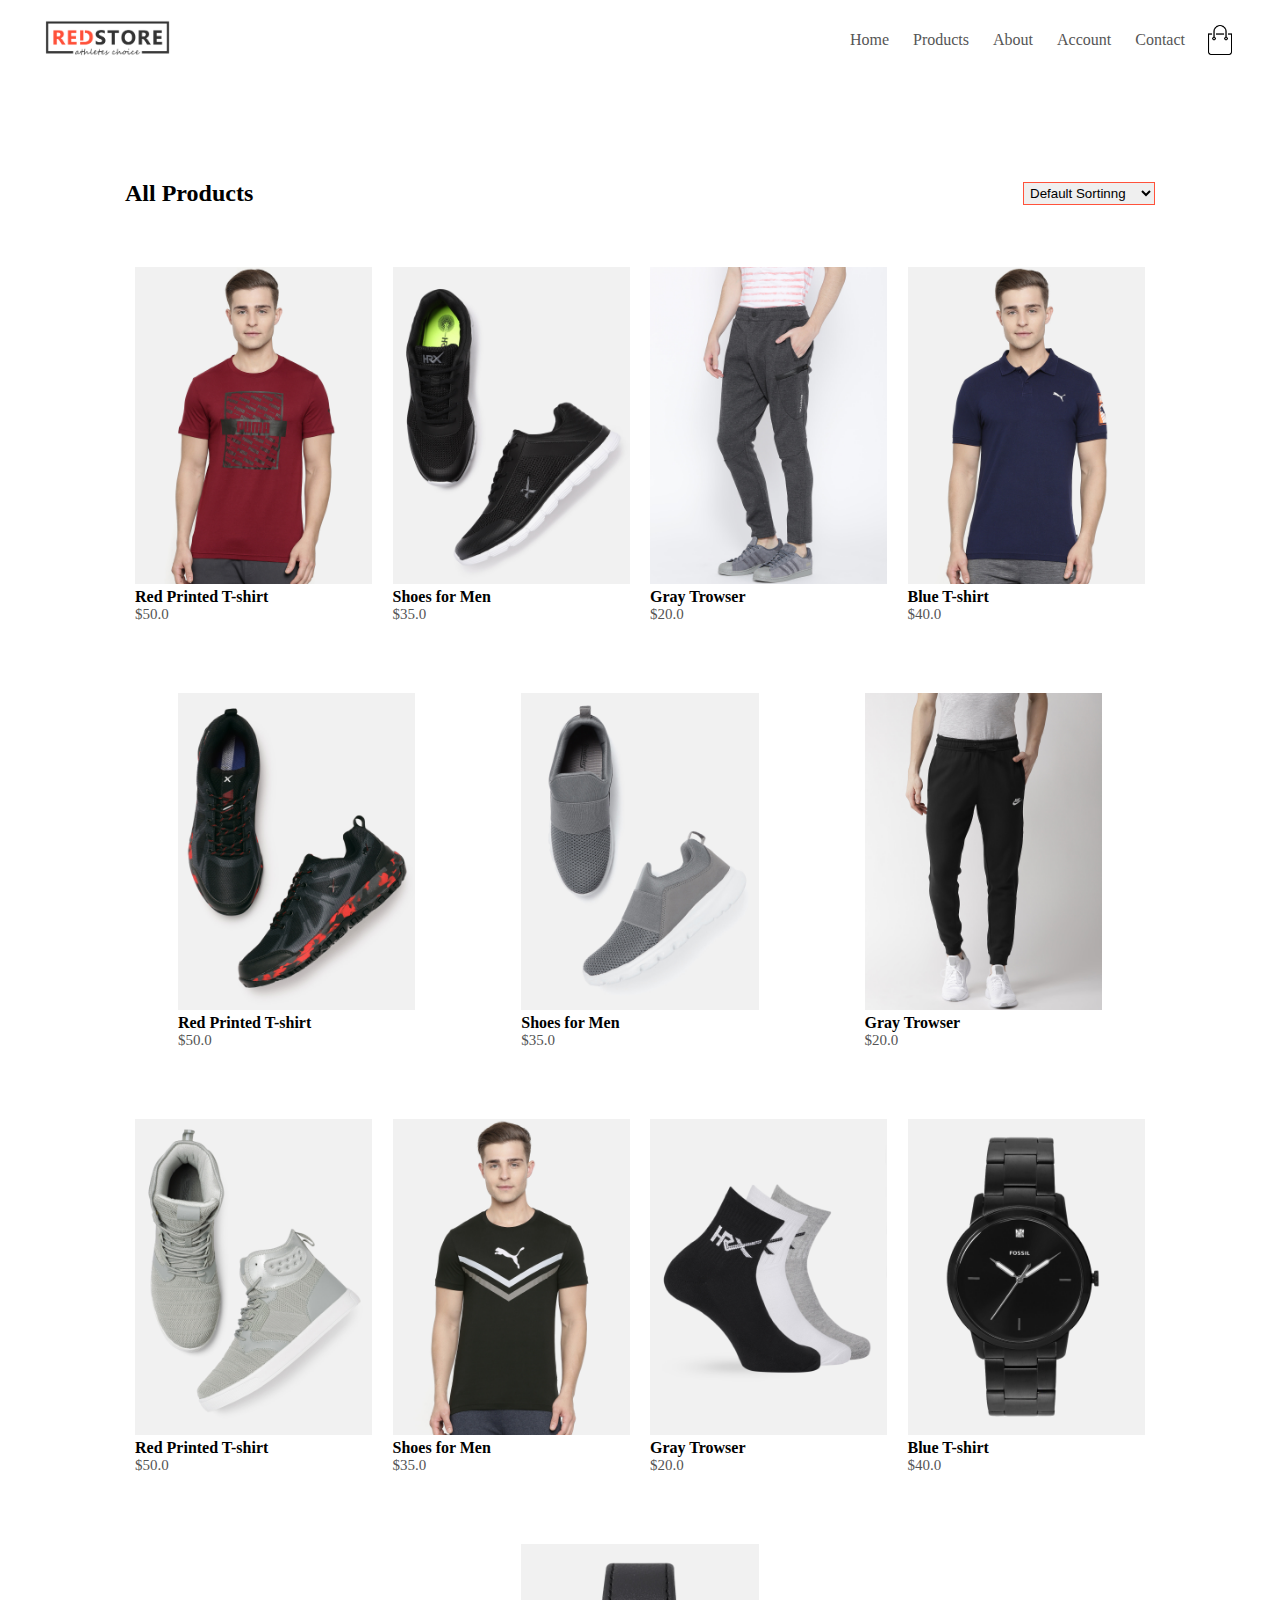
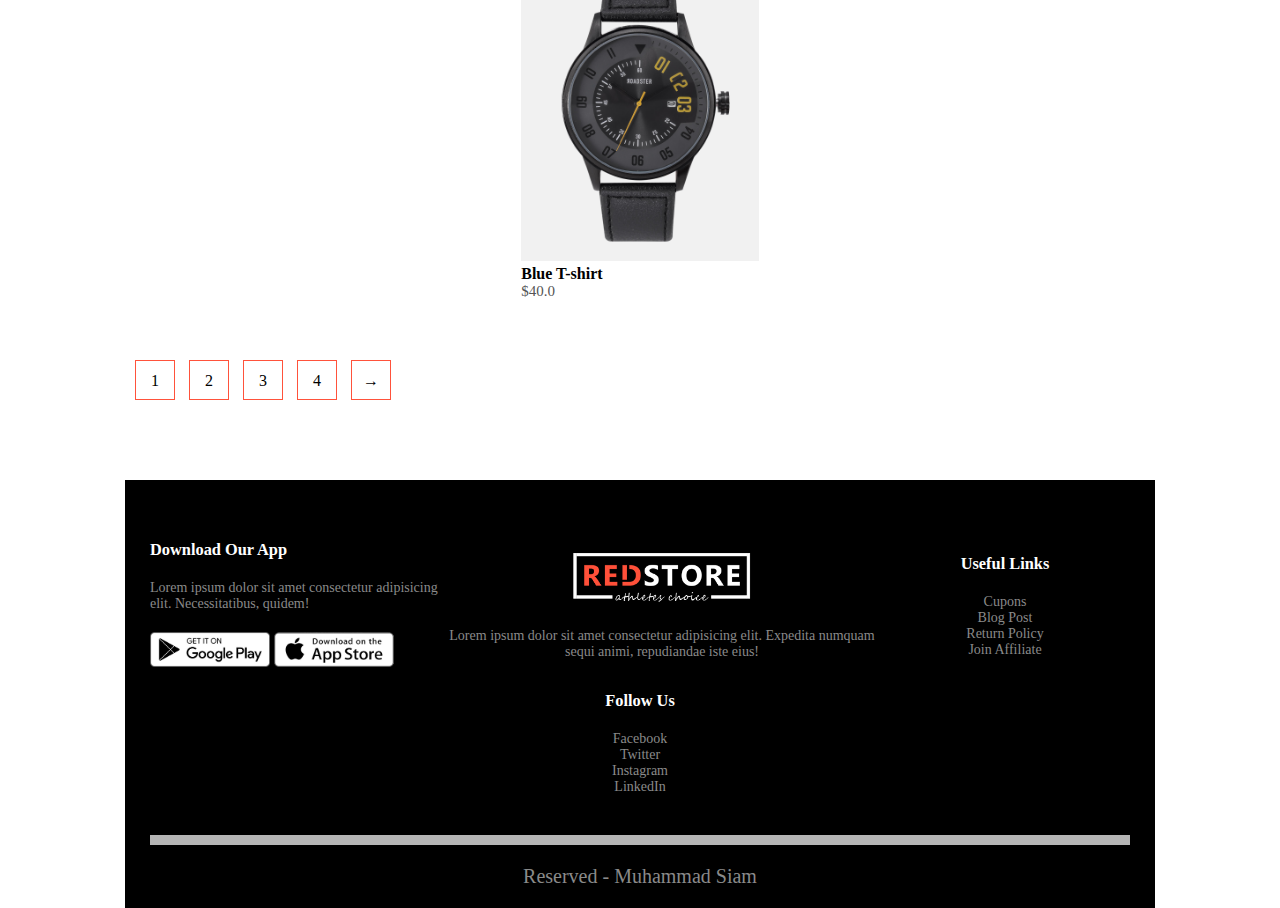
==== product.html @ 29e61f6c "product page added" ====
<!DOCTYPE html>
<html lang="en">
  <head>
    <meta charset="UTF-8" />
    <meta name="viewport" content="width=device-width, inital-scale=1.0">
    <meta http-equiv="X-UA-Compatible" content="IE=edge" />
    <meta name="viewport" content="width=device-width, initial-scale=1.0" />
    <title>All Products</title>
    <link rel="stylesheet" href="./style.css" />
    <link rel="stylesheet" href="https://cdnjs.cloudflare.com/ajax/libs/font-awesome/6.1.1/css/all.min.css" integrity="sha512-KfkfwYDsLkIlwQp6LFnl8zNdLGxu9YAA1QvwINks4PhcElQSvqcyVLLD9aMhXd13uQjoXtEKNosOWaZqXgel0g==" crossorigin="anonymous" referrerpolicy="no-referrer" />
  </head>
  <body>

    
    <div class="container">
      <div class="navbar">
        <div class="logo">
          <img src="./images/logo.png" width="125px" alt="" />
        </div>
        <nav>
          <ul id="MenuItems">
            <li><a href="">Home</a></li>
            <li><a href="">Products</a></li>
            <li><a href="">About</a></li>
            <li><a href="">Account</a></li>
            <li><a href="">Contact</a></li>
          </ul>
        </nav>
        <img src="./images/cart.png"  width="30px" height="30px" alt="">
        <img src="./images/menu.png" class="menu-icon" onclick="menutoggle()">
    </div>


    <!-- ---Features Products -- -->
    <div class="small-container">

        <div class="row row-2">
            <h2>All Products</h2>
            <select name="" id="">
                <option value="">Default Sortinng</option>
                <option value="">Sort by Price</option>
                <option value="">Sort by Popularity</option>
                <option value="">Sort by Sells</option>
                <option value="">Sort by Ratings</option>
            </select>
        </div>
      <div class="row">
        <div class="col-4">
          <img src="./images/product-1.jpg" alt="">
          <h4>Red Printed T-shirt</h4>
          <p>$50.0</p>
          <div class="rating">
            <i class="fa-solid fa-star"></i>
            <i class="fa-solid fa-star"></i>
            <i class="fa-solid fa-star"></i>
            <i class="fa-solid fa-star"></i>
          </div>
        </div>
        <div class="col-4">
          <img src="./images/product-2.jpg" alt="">
          <h4>Shoes for Men</h4>
          <p>$35.0</p>
          <div class="rating">
            <i class="fa-solid fa-star"></i>
            <i class="fa-solid fa-star"></i>
            <i class="fa-solid fa-star"></i>
            <i class="fa-solid fa-star"></i>
          </div>
        </div>
        <div class="col-4">
          <img src="./images/product-3.jpg" alt="">
          <h4>Gray Trowser</h4>
          <p>$20.0</p>
          <div class="rating">
            <i class="fa-solid fa-star"></i>
            <i class="fa-solid fa-star"></i>
            <i class="fa-solid fa-star"></i>
            <i class="fa-solid fa-star"></i>
          </div>
        </div>
        <div class="col-4">
          <img src="./images/product-4.jpg" alt="">
          <h4>Blue T-shirt</h4>
          <p>$40.0</p>
          <div class="rating">
            <i class="fa-solid fa-star"></i>
            <i class="fa-solid fa-star"></i>
            <i class="fa-solid fa-star"></i>
            <i class="fa-solid fa-star"></i>
          </div>
        </div>
      </div>
      <div class="row">
        <div class="col-4">
          <img src="./images/product-10.jpg" alt="">
          <h4>Red Printed T-shirt</h4>
          <p>$50.0</p>
          <div class="rating">
            <i class="fa-solid fa-star"></i>
            <i class="fa-solid fa-star"></i>
            <i class="fa-solid fa-star"></i>
            <i class="fa-solid fa-star"></i>
          </div>
        </div>
        <div class="col-4">
          <img src="./images/product-11.jpg" alt="">
          <h4>Shoes for Men</h4>
          <p>$35.0</p>
          <div class="rating">
            <i class="fa-solid fa-star"></i>
            <i class="fa-solid fa-star"></i>
            <i class="fa-solid fa-star"></i>
            <i class="fa-solid fa-star"></i>
          </div>
        </div>
        <div class="col-4">
          <img src="./images/product-12.jpg" alt="">
          <h4>Gray Trowser</h4>
          <p>$20.0</p>
          <div class="rating">
            <i class="fa-solid fa-star"></i>
            <i class="fa-solid fa-star"></i>
            <i class="fa-solid fa-star"></i>
            <i class="fa-solid fa-star"></i>
          </div>
        </div>
        
        
      </div>
      <div class="row">
        <div class="col-4">
          <img src="./images/product-5.jpg" alt="">
          <h4>Red Printed T-shirt</h4>
          <p>$50.0</p>
          <div class="rating">
            <i class="fa-solid fa-star"></i>
            <i class="fa-solid fa-star"></i>
            <i class="fa-solid fa-star"></i>
            <i class="fa-solid fa-star"></i>
          </div>
        </div>
        <div class="col-4">
          <img src="./images/product-6.jpg" alt="">
          <h4>Shoes for Men</h4>
          <p>$35.0</p>
          <div class="rating">
            <i class="fa-solid fa-star"></i>
            <i class="fa-solid fa-star"></i>
            <i class="fa-solid fa-star"></i>
            <i class="fa-solid fa-star"></i>
          </div>
        </div>
        <div class="col-4">
          <img src="./images/product-7.jpg" alt="">
          <h4>Gray Trowser</h4>
          <p>$20.0</p>
          <div class="rating">
            <i class="fa-solid fa-star"></i>
            <i class="fa-solid fa-star"></i>
            <i class="fa-solid fa-star"></i>
            <i class="fa-solid fa-star"></i>
          </div>
        </div>
        <div class="col-4">
          <img src="./images/product-8.jpg" alt="">
          <h4>Blue T-shirt</h4>
          <p>$40.0</p>
          <div class="rating">
            <i class="fa-solid fa-star"></i>
            <i class="fa-solid fa-star"></i>
            <i class="fa-solid fa-star"></i>
            <i class="fa-solid fa-star"></i>
          </div>
        </div>
        <div class="col-4">
          <img src="./images/product-9.jpg" alt="">
          <h4>Blue T-shirt</h4>
          <p>$40.0</p>
          <div class="rating">
            <i class="fa-solid fa-star"></i>
            <i class="fa-solid fa-star"></i>
            <i class="fa-solid fa-star"></i>
            <i class="fa-solid fa-star"></i>
          </div>
        </div>
      
    </div>
    <div class="page-btn">
        <span>1</span>
        <span>2</span>
        <span>3</span>
        <span>4</span>
        <span>&#8594</span>
    </div>


    <!-- footer -->
    <div class="footer">
      <div class="container">
        <div class="row">
          <div class="footer-col-1">
            <h3>Download Our App</h3>
            <p>Lorem ipsum dolor sit amet consectetur adipisicing elit. Necessitatibus, quidem!</p>
            <div class="app-logo">
              <img src="./images/play-store.png" alt="">
              <img src="./images/app-store.png" alt="">
            </div>
          </div>
          <div class="footer-col-2">
            <img src="./images/logo-white.png" alt="">
            <p>Lorem ipsum dolor sit amet consectetur adipisicing elit. Expedita numquam sequi animi, repudiandae iste eius!</p>
          </div>
          <div class="footer-col-3">
            <h3>Useful Links</h3>
            <ul>
              <li>Cupons</li>
              <li>Blog Post</li>
              <li>Return Policy</li>
              <li>Join Affiliate</li>
            </ul>
          </div>

          <div class="footer-col-4">
            <h3>Follow Us</h3>
            <ul>
              <li>Facebook</li>
              <li>Twitter</li>
              <li>Instagram</li>
              <li>LinkedIn</li>
            </ul>
          </div>
        </div>
        <hr>
        <p class="copyright">Reserved - Muhammad Siam</p>
      </div>
    </div>

    <!-- script for toggleMenu -->
    <script>
      let menuItems= document.getElementById("MenuItems")
      menuItems.style.maxHeight = "0px"

      function menutoggle(){
        if(menuItems.style.maxHeight == "0px"){
          menuItems.style.maxHeight = "200px"
        }else{
          menuItems.style.maxHeight = "0px"
        }
      }
    </script>
  </body>
</html>
---- style.css ----
* {
  margin: 0;
  padding: 0;
  box-sizing: border-box;
}

.header {
  background-color: #f1c7c185;
}

.header .row {
  margin-top: 50px;
}

.navbar {
  display: flex;
  align-items: center;
  padding: 20px;
}

nav {
  flex: 1;
  text-align: right;
}

nav ul {
  list-style-type: none;
  display: inline-block;
}

nav ul li {
  display: inline-block;
  margin-right: 20px;
}

a {
  text-decoration: none;
  color: #555;
}
p {
  color: #555;
}

.container {
  max-width: 1300px;
  margin: auto;
  padding-right: 25px;
  padding-left: 25px;
}

.row {
  display: flex;
  align-items: center;
  flex-wrap: wrap;
  justify-content: space-around;
}

.col-2 {
  flex-basis: 50%;
  min-width: 300px;
}

.col-2 img {
  max-width: 100%;
  padding: 50px 0;
}

.col-2 h1 {
  font-size: 50px;
  line-height: 65px;
  margin: 25px 0;
}

.btn {
  display: inline-block;
  background: #ff523b;
  color: #fff;
  padding: 8px 15px;
  margin: 20px 0;
  border-radius: 85px;
  transition: 0.4s;
  border: 1px solid #ff523b;
}

.btn:hover {
  background-color: #fff;
  color: #ff523b;
  border: 1px solid #ff523b;
}

/*------------- catagories ----------*/
.catagories {
  margin: 70px 0;
}

.col-3 {
  flex-basis: 30%;
  min-width: 250px;
  margin-bottom: 25px;
}

.col-3 img {
  width: 100%;
}

.small-container {
  max-width: 1080px;
  margin: auto;
  padding-left: 25px;
  padding-right: 25px;
}

.col-4 {
  flex-basis: 25%;
  padding: 10px;
  min-width: 200px;
  margin-bottom: 50px;
  transition: transform 0.5s;
}

.col-4 img {
  max-width: 100%;
}

.title {
  text-align: center;
  margin: 0 auto 80px;
  position: relative;
  line-height: 60px;
  color: #ee2c12;
}

.h4 {
  color: #555;
  font-weight: normal;
}

.col-4 p {
  font-size: 15px;
}

.rating .fa-solid {
  color: #ffd000;
}

.col-4:hover {
  transform: translateY(-5px);
}

/* offer */

.offer {
  background: radial-gradient(#fff, #ffd6d6);
  margin-top: 80px;
  padding: 30px 0;
}

.col-2 .offer-img {
  padding: 50px;
  height: 250px;
}

.small {
  color: #555;
}

/* brands */
.brands {
  margin: 100px auto;
}

.col-5 {
  width: 156px;
}

.col-5 img {
  width: 100%;
  cursor: pointer;
  filter: grayscale(100%);
  transition: 0.4s;
}

.col-5 img:hover {
  filter: grayscale(0);
}

/* footer */
.footer {
  background-color: #000;
  color: #8a8a8a;
  font-size: 14px;
  padding: 60px 0 20px;
}

.footer p {
  color: #8a8a8a;
}

.footer h3 {
  color: #fff;
  margin-bottom: 20px;
}

.footer-col-1,
.footer-col-2,
.footer-col-3,
.footer-col-4 {
  min-width: 250px;
  margin-bottom: 20px;
}

.footer-col-1 {
  flex-basis: 30%;
}

.footer-col-2 {
  flex: 1;
  text-align: center;
}
.footer-col-2 img {
  width: 180px;
  margin-bottom: 20px;
}

.footer-col-3,
.footer-col-4 {
  flex-basis: 12%;
  text-align: center;
}

ul {
  list-style-type: none;
}

.app-logo {
  margin-top: 20px;
}

.app-logo img {
  width: 120px;
}

.footer hr {
  border: none;
  background: #b5b5b5;
  height: 10px;
  margin: 20px 0;
}

.copyright {
  text-align: center;
  font-size: 20px;
}

/* Responsive */

.menu-icon {
  width: 28px;
  margin-left: 20px;
  display: none;
}

/* ------- All products page------- */
.row-2 {
  justify-content: space-between;
  margin: 100px auto 50px;
}

select {
  border: 1px solid #ff523b;
  padding: 2px;
}

select:focus {
  outline: none;
}

.page-btn {
  margin: 0 auto 80px;
}
.page-btn span {
  display: inline-block;
  border: 1px solid #ff523b;
  margin-left: 10px;
  width: 40px;
  height: 40px;
  text-align: center;
  line-height: 40px;
  cursor: pointer;
  transition: 0.4s;
}

.page-btn span:hover {
  background-color: #ff523b;
  color: white;
}
/* media query for menu */
@media only screen and (max-width: 800px) {
  .menu-icon {
    display: block;
    cursor: pointer;
  }
  nav ul {
    position: absolute;
    top: 70px;
    left: 0;
    background-color: #333;
    width: 100%;
    overflow: hidden;
    transition: max-height 0.5s;
  }

  nav ul li {
    display: block;
    margin-right: 50px;
    margin-top: 10px;
    margin-bottom: 10px;
  }

  nav ul li a {
    color: white;
  }
}

/* rsponsive for less then 600px */
@media only screen and (max-width: 600px) {
  .row {
    text-align: center;
  }
  .col-2,
  .col-3,
  .col-4 {
    flex-basis: 100%;
  }
}
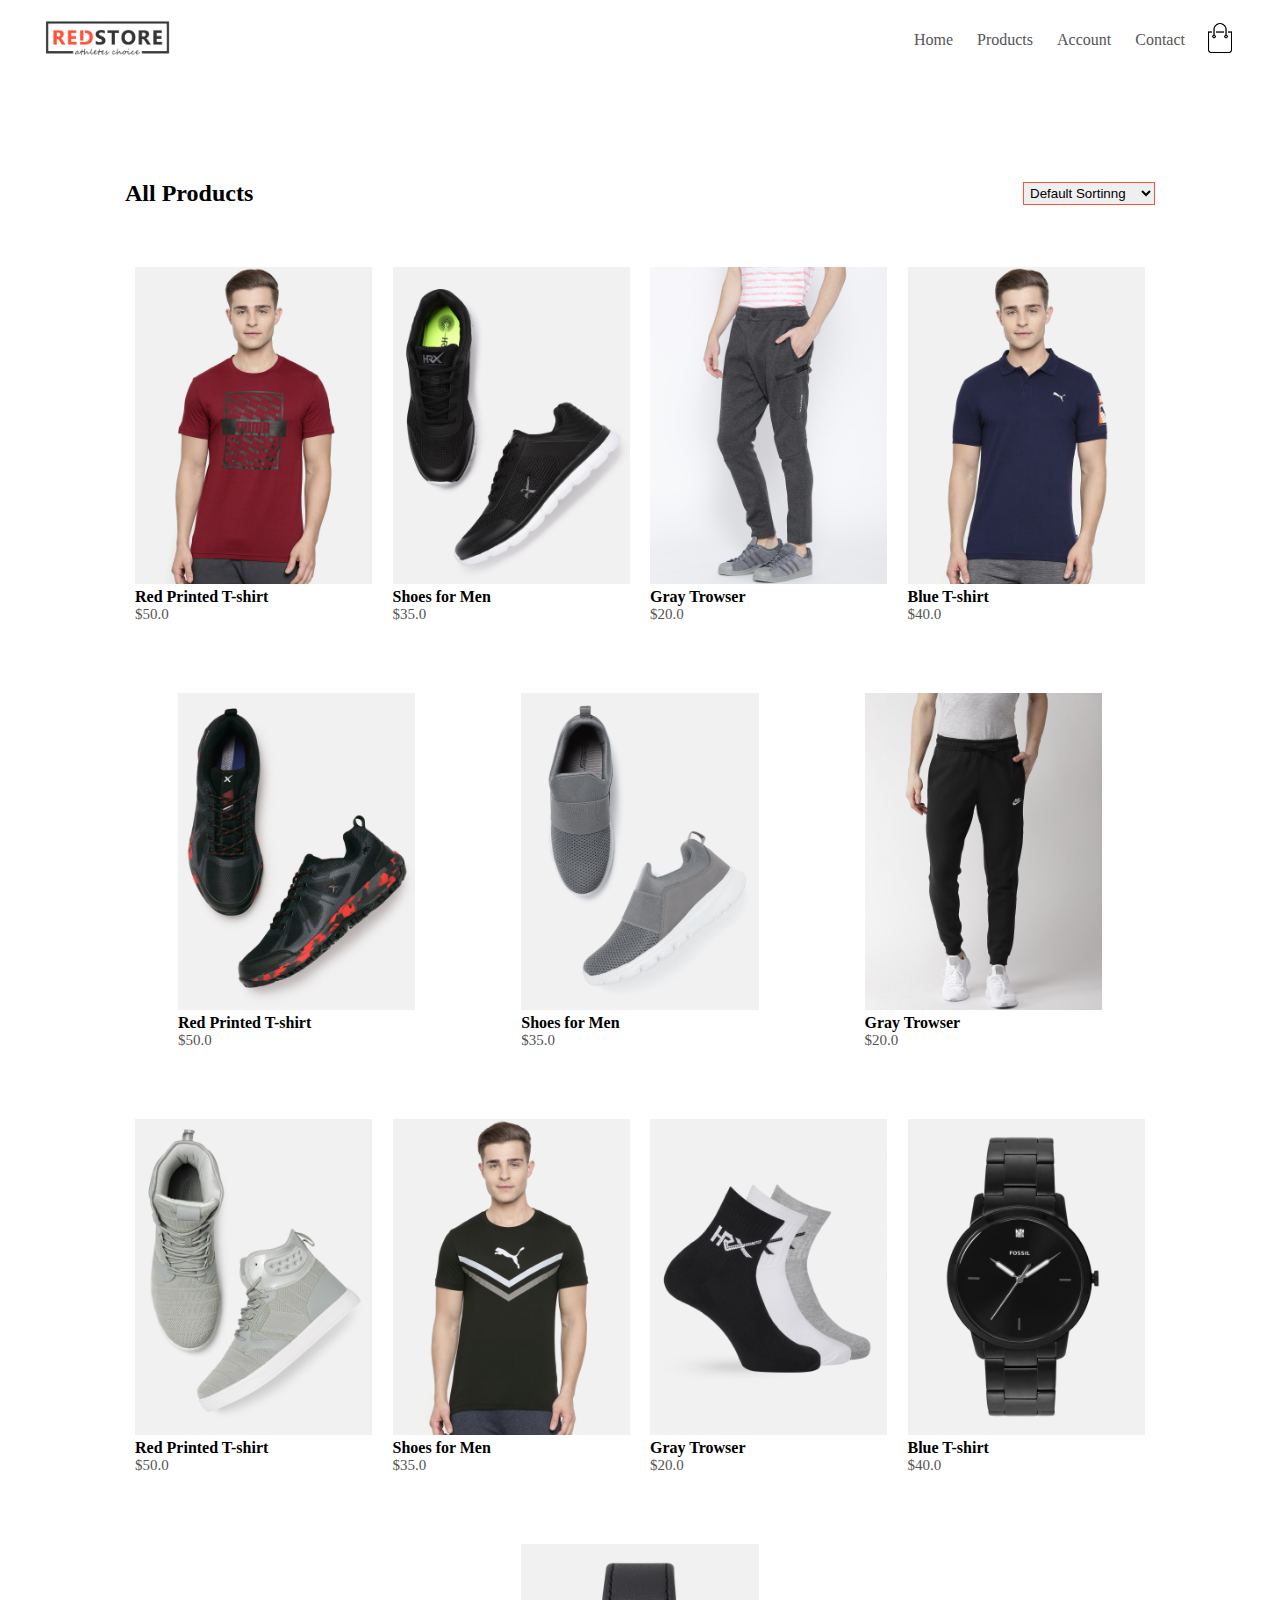
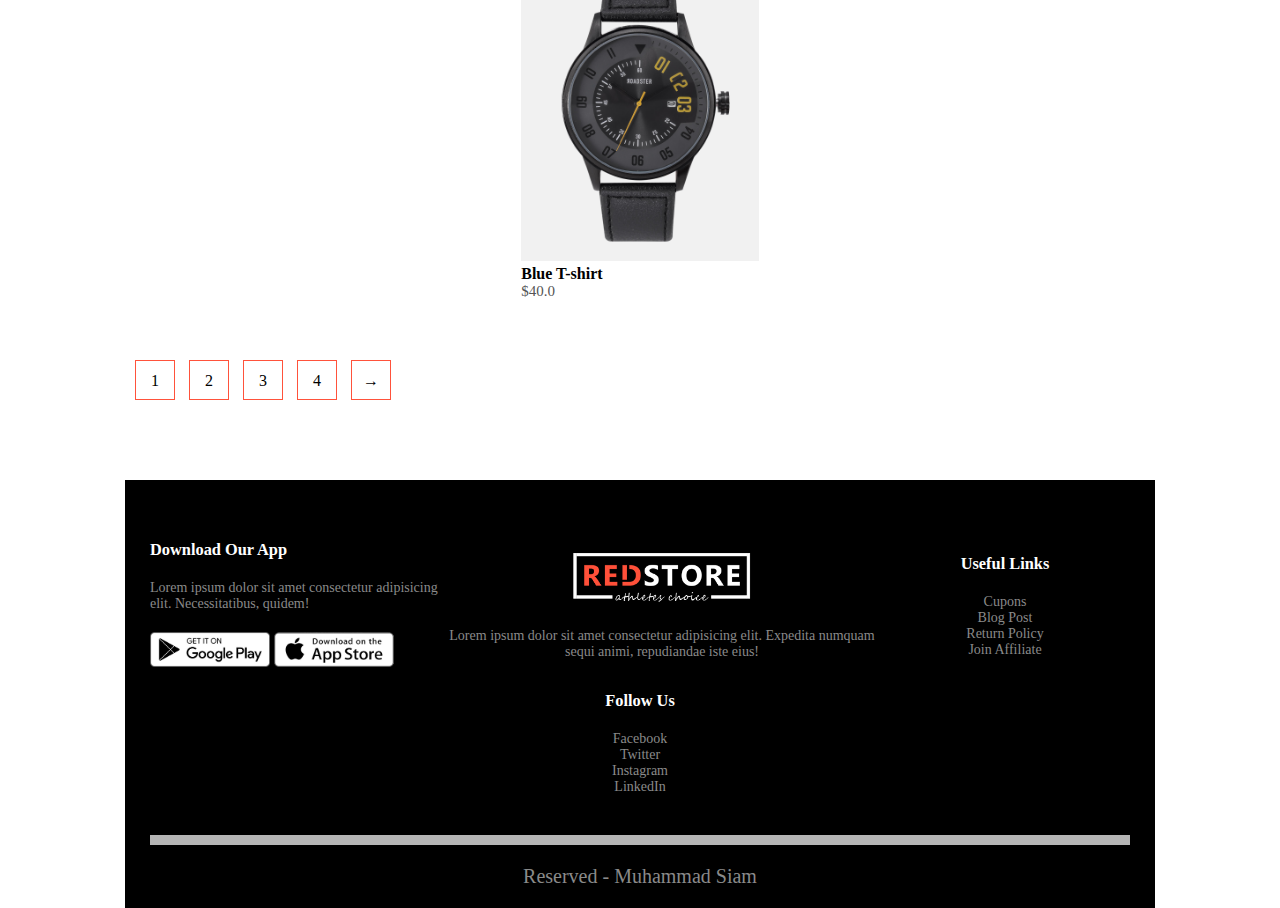
==== commit 4c647e5d: "finished" ====
--- a/product.html
+++ b/product.html
@@ -15,20 +15,20 @@
     <div class="container">
       <div class="navbar">
         <div class="logo">
-          <img src="./images/logo.png" width="125px" alt="" />
+          <a href="index.html"><img src="./images/logo.png" width="125px" alt="" /></a>
         </div>
         <nav>
           <ul id="MenuItems">
-            <li><a href="">Home</a></li>
-            <li><a href="">Products</a></li>
-            <li><a href="">About</a></li>
-            <li><a href="">Account</a></li>
+            <li><a href="index.html">Home</a></li>
+            <li><a href="product.html">Products</a></li>
+            <li><a href="account.html">Account</a></li>
             <li><a href="">Contact</a></li>
           </ul>
         </nav>
-        <img src="./images/cart.png"  width="30px" height="30px" alt="">
+        <a href="cart.html"><img src="./images/cart.png"  width="30px" height="30px" alt=""></a>
+        
         <img src="./images/menu.png" class="menu-icon" onclick="menutoggle()">
-    </div>
+      </div>
 
 
     <!-- ---Features Products -- -->
--- a/style.css
+++ b/style.css
@@ -294,6 +294,150 @@
   background-color: #ff523b;
   color: white;
 }
+
+/*-------------- Cart page ------------*/
+.cart-page {
+  margin: 50px auto;
+}
+
+table {
+  width: 100%;
+  border-collapse: collapse;
+}
+
+.cart-info {
+  display: flex;
+  flex-wrap: wrap;
+}
+
+th {
+  text-align: left;
+  padding: 5px;
+  color: white;
+  background-color: #ff523b;
+  font-weight: normal;
+}
+
+td {
+  padding: 10px 5px;
+}
+
+/* td {
+  width: 40px;
+  height: 30px;
+  padding: 50px;
+} */
+
+td a {
+  color: #ff523b;
+  font-size: 12px;
+}
+
+td img {
+  width: 80px;
+  height: 80px;
+  margin-right: 10px;
+}
+
+.total-price {
+  display: flex;
+  justify-content: flex-end;
+}
+
+.total-price table {
+  border-top: 3px solid #ff523b;
+  width: 100%;
+  max-width: 380px;
+}
+
+td:last-child {
+  text-align: right;
+}
+
+th:last-child {
+  text-align: right;
+}
+
+/* --------- Account Page --------- */
+.account-page {
+  padding: 50px 0;
+  background: radial-gradient(#fff, #ffd6d6);
+}
+
+.form-container {
+  background-color: #fff;
+  width: 300px;
+  height: 400px;
+  position: relative;
+  text-align: center;
+  padding: 20px 0;
+  margin: auto;
+  box-shadow: 0 0 20px 0px rgba(0, 0, 0, 0.1);
+  overflow: hidden;
+}
+
+.form-container span {
+  font-weight: bold;
+  padding: 0 10px;
+  color: #555;
+  cursor: pointer;
+  width: 100px;
+  display: inline-block;
+}
+
+.form-btn {
+  display: inline-block;
+}
+
+.form-container form {
+  max-width: 300px;
+  padding: 0 20px;
+  position: absolute;
+  top: 130px;
+  transition: 1s;
+}
+
+form input {
+  width: 100%;
+  height: 30px;
+  margin: 10px 0;
+  padding: 0 10px;
+  border: 1px solid #ccc;
+}
+
+form .btn {
+  width: 100%;
+  cursor: pointer;
+  border: none;
+  margin: 10px 0;
+}
+
+form .btn:focus {
+  outline: none;
+}
+
+#loginForm {
+  left: -300px;
+}
+
+#regForm {
+  left: 0;
+}
+
+form a {
+  font-size: 14px;
+}
+
+#indicator {
+  width: 100px;
+  border: none;
+  background-color: #ff523b;
+  height: 3px;
+  margin-top: 8px;
+  transform: translateX(100px);
+  transition: 1s;
+}
+
 /* media query for menu */
 @media only screen and (max-width: 800px) {
   .menu-icon {
@@ -332,4 +476,8 @@
   .col-4 {
     flex-basis: 100%;
   }
-}
+
+  .cart-info p {
+    display: none;
+  }
+}
